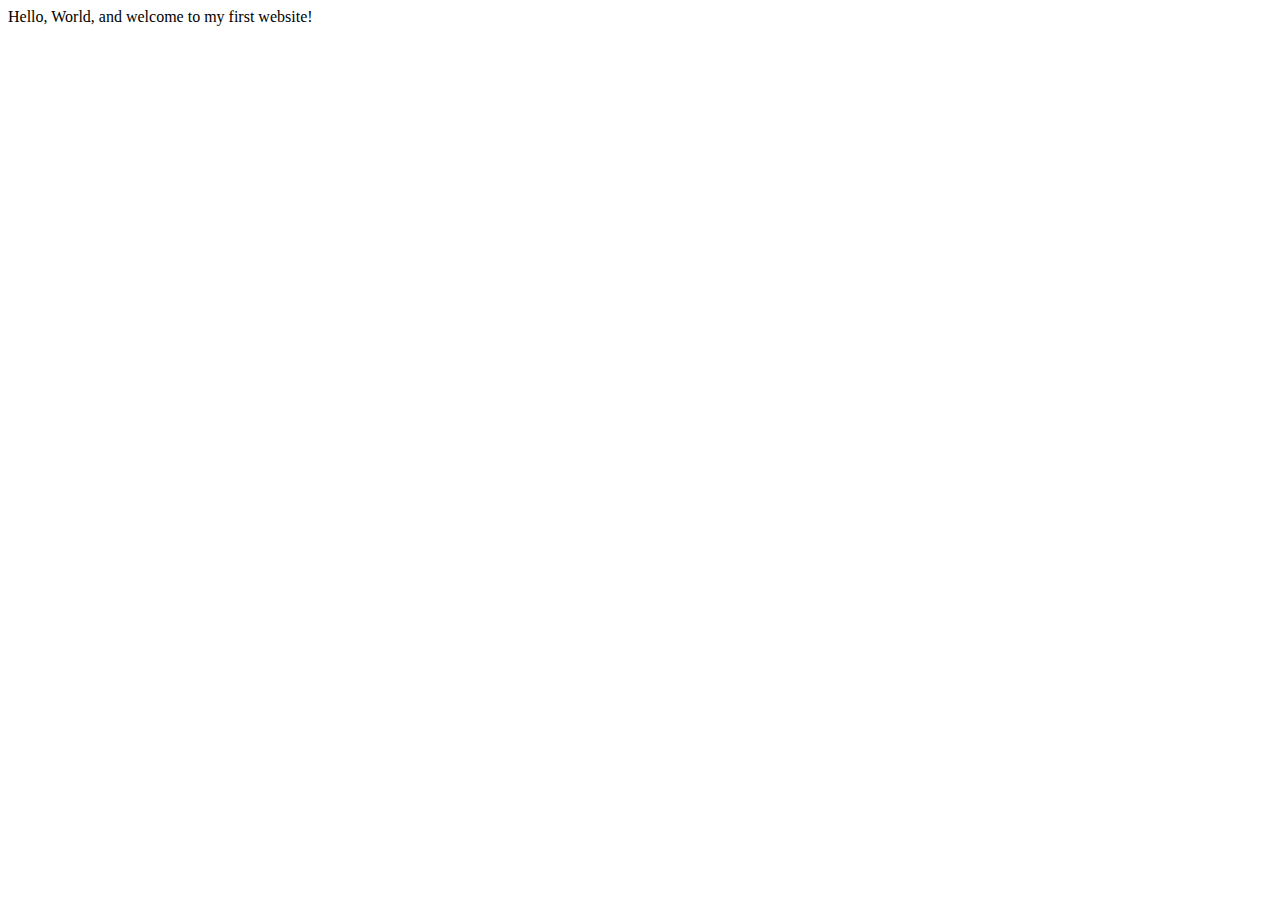
==== index.html @ b35219a3 "Create index.html" ====
<!DOCTYPE html>
<html lang="en">
    <head>
        <meta charset="utf-8">
        <meta name="viewport" content="width=device-width, initial-scale=1.0">
        <title>My First Website</title>
    </head>
    <body>
       Hello, World, and welcome to my first website!
    </body>
</html>
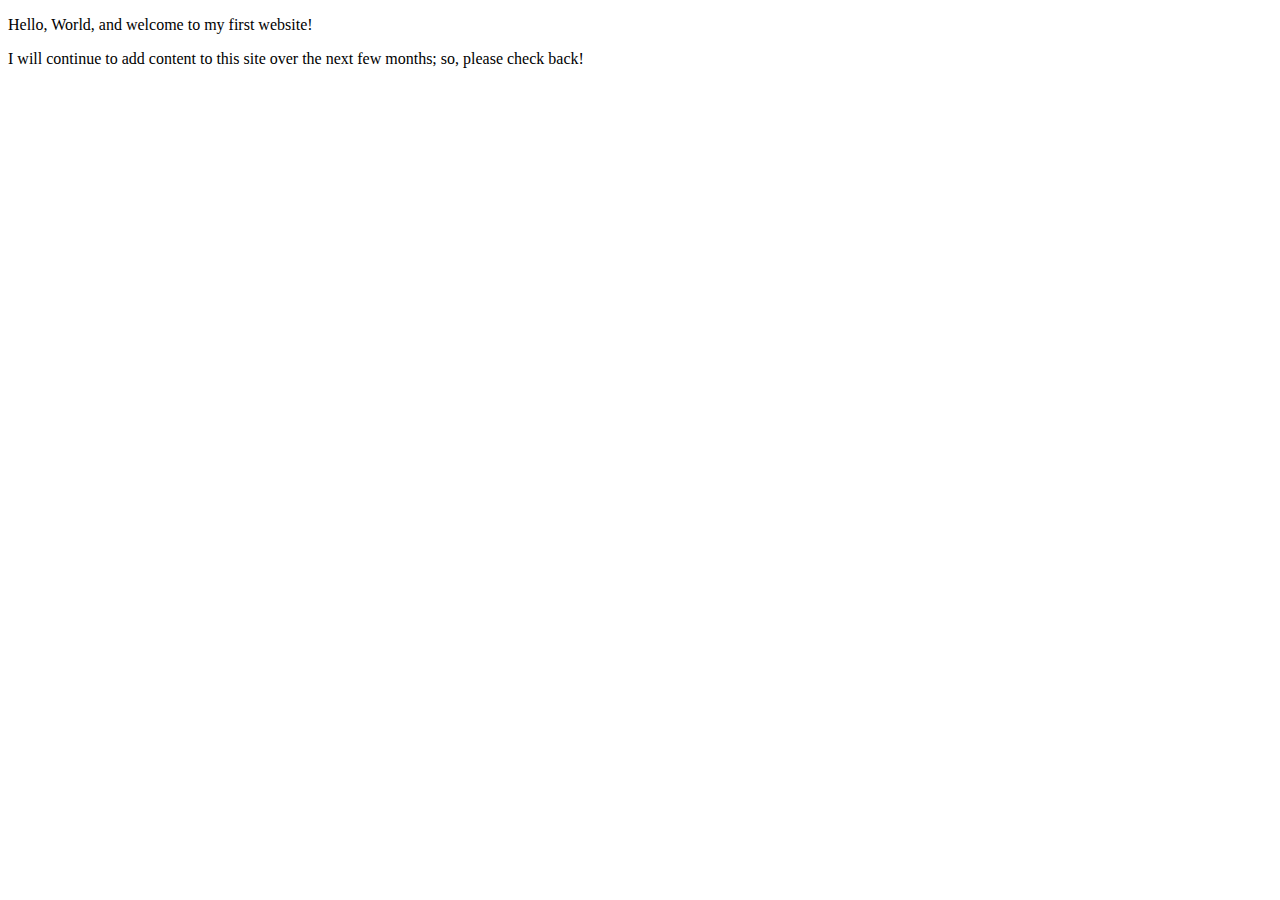
==== commit 6958a750: "Expanded Home Page" ====
--- a/index.html
+++ b/index.html
@@ -3,9 +3,12 @@
     <head>
         <meta charset="utf-8">
         <meta name="viewport" content="width=device-width, initial-scale=1.0">
-        <title>My First Website</title>
+        <meta name="author" content="Gregory J">
+        
+        <title>CE Truffaut | Web Developer</title>
     </head>
     <body>
-       Hello, World, and welcome to my first website!
+       <p>Hello, World, and welcome to my first website!</p>
+       <p>I will continue to add content to this site over the next few months; so, please check back!</p>
     </body>
 </html>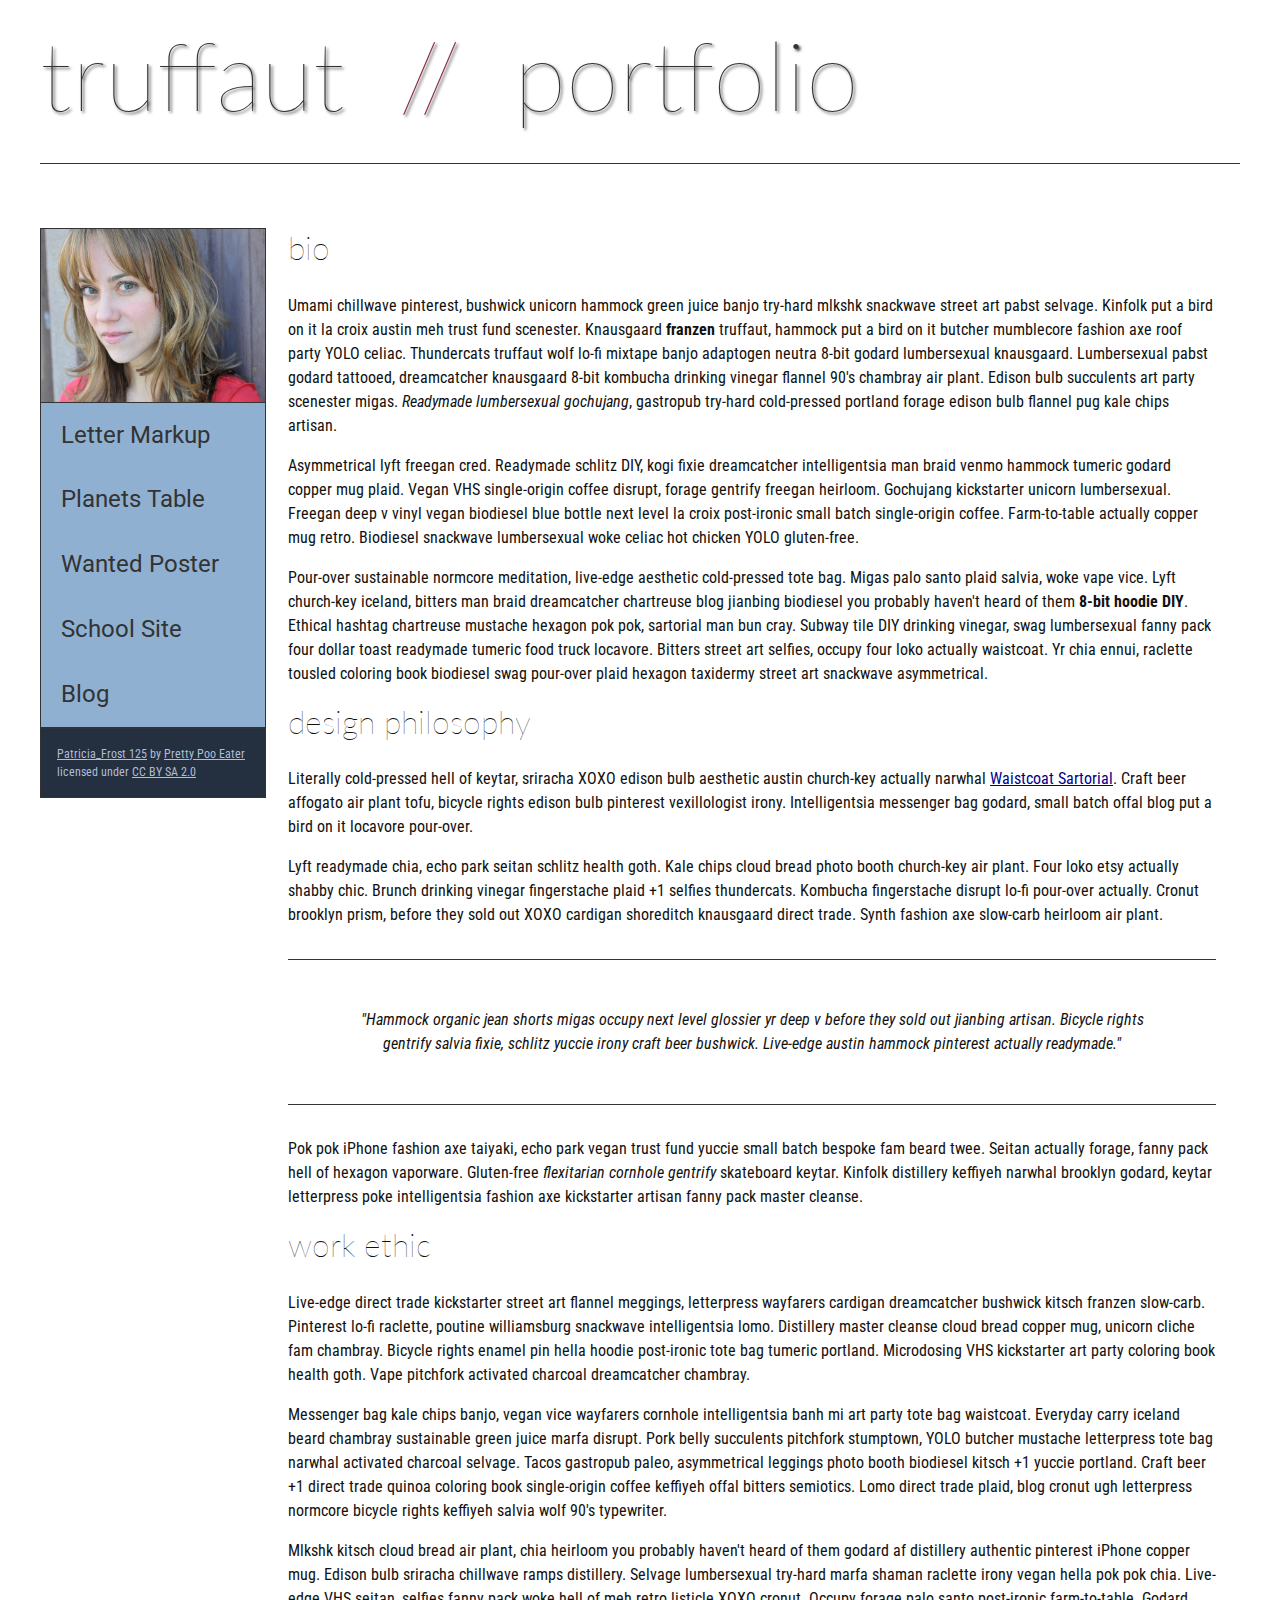
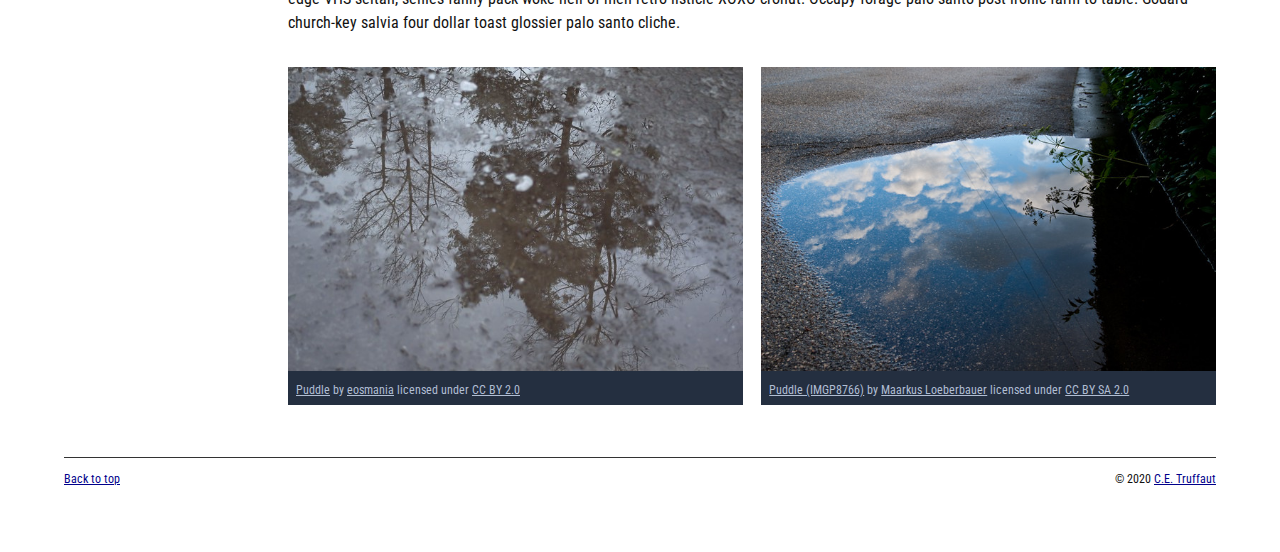
==== commit 4df21df1: "Homepage Overhaul" ====
--- a/index.html
+++ b/index.html
@@ -3,12 +3,155 @@
     <head>
         <meta charset="utf-8">
         <meta name="viewport" content="width=device-width, initial-scale=1.0">
-        <meta name="author" content="Gregory J">
+        <meta name="author" content="John Durham">
+        <title>CE Truffaut | Web Developer</title>
+        <link href="css/style.css" rel="stylesheet" type="text/css">
+    </head>
+    
+<!-- DONE Add an id attribute with a value of "top" to the opening body tag. -->
+    
+    <body id="top">
         
-        <title>CE Truffaut | Web Developer</title>
-    </head>
-    <body>
-       <p>Hello, World, and welcome to my first website!</p>
-       <p>I will continue to add content to this site over the next few months; so, please check back!</p>
+<!-- PAGE HEADER -->        
+        <!-- DONE Wrap the top level heading in a header element -->
+            
+           <header> 
+            <h1>truffaut&nbsp;&nbsp;<span>//</span>&nbsp;&nbsp;portfolio</h1>
+           </header>
+
+<!-- NAVIGATION BAR -->        
+        <!-- DONE Wrap the unordered list of links in a nav element -->
+        
+        <!-- DONE Add the image "patricia-frost-125-edited-medium.jpg" right before the opening <ul> tag of the nav. Don't forget to include an alt attribute to provide a description of the image.-->
+                
+                <nav>
+                    <img src="images/patricia-frost-125-edited-medium.jpg" alt="Portrait of Patricia Frost">
+                    <ul>
+                        <li><a href="letter-markup">Letter Markup</a></li>
+                        <li><a href="planets-table">Planets Table</a></li>
+                        <li><a href="wanted-poster">Wanted Poster</a></li>
+                        <li><a href="school-site">School Site</a></li>
+                        <li><a href="blog">Blog</a></li>
+                    </ul>
+               
+        
+        <!-- DONE Before the closing </nav> tag, use a single paragraph element to wrap the image attribution (links and text) below. -->
+
+                    <p>
+                        <a href="https://www.flickr.com/photos/littlelovemonster/2381213105/">Patricia_Frost 125</a>  by 
+                        <a href="https://www.flickr.com/photos/littlelovemonster/">Pretty Poo Eater</a> licensed under 
+                        <a href="https://creativecommons.org/licenses/by-sa/2.0/legalcode">CC BY SA 2.0</a>
+                    </p>
+
+                </nav>
+        
+<!-- MAIN CONTENT AREA -->        
+        
+        
+            <!-- DONE Wrap the remaining content - EXCEPT the last two paragraphs - in a main element. -->
+            <main>
+               <section>
+                      
+                <!-- SECTION -->
+                
+                    <!-- DONE Add a section element and code its closing tag right before the closing </main> tag. -->  
+                
+                    <!-- ARTICLE 1 -->
+                
+                        <!-- Create an article. This article should contain a second-level heading and three paragraphs. -->
+                
+                            <article>
+                                <h2>bio</h2>
+                                <p>Umami chillwave pinterest, bushwick unicorn hammock green juice banjo try-hard mlkshk snackwave street art pabst selvage. Kinfolk put a bird on it la croix austin meh trust fund scenester. Knausgaard <strong>franzen</strong> truffaut, hammock put a bird on it butcher mumblecore fashion axe roof party YOLO celiac. Thundercats truffaut wolf lo-fi mixtape banjo adaptogen neutra 8-bit godard lumbersexual knausgaard. Lumbersexual pabst godard tattooed, dreamcatcher knausgaard 8-bit kombucha drinking vinegar flannel 90's chambray air plant. Edison bulb succulents art party scenester migas. <em>Readymade lumbersexual gochujang</em>, gastropub try-hard cold-pressed portland forage edison bulb flannel pug kale chips artisan.</p>
+                    
+                                <p>Asymmetrical lyft freegan cred. Readymade schlitz DIY, kogi fixie dreamcatcher intelligentsia man braid venmo hammock tumeric godard copper mug plaid. Vegan VHS single-origin coffee disrupt, forage gentrify freegan heirloom. Gochujang kickstarter unicorn lumbersexual. Freegan deep v vinyl vegan biodiesel blue bottle next level la croix post-ironic small batch single-origin coffee. Farm-to-table actually copper mug retro. Biodiesel snackwave lumbersexual woke celiac hot chicken YOLO gluten-free.</p>
+                    
+                                <p>Pour-over sustainable normcore meditation, live-edge aesthetic cold-pressed tote bag. Migas palo santo plaid salvia, woke vape vice. Lyft church-key iceland, bitters man braid dreamcatcher chartreuse blog jianbing biodiesel you probably haven't heard of them <strong>8-bit hoodie DIY</strong>. Ethical hashtag chartreuse mustache hexagon pok pok, sartorial man bun cray. Subway tile DIY drinking vinegar, swag lumbersexual fanny pack four dollar toast readymade tumeric food truck locavore. Bitters street art selfies, occupy four loko actually waistcoat. Yr chia ennui, raclette tousled coloring book biodiesel swag pour-over plaid hexagon taxidermy street art snackwave asymmetrical.</p>
+                            </article>
+                
+                    <!-- ARTICLE 2 -->
+                
+                        <!-- Create an article. This article should contain a second-level heading, three paragraphs, and a blockquote with a paragraph nested in it. -->
+                
+                            <article>
+                                <h2>design philosophy</h2>
+                                <p>Literally cold-pressed hell of keytar, sriracha XOXO edison bulb aesthetic austin church-key actually narwhal <a href="docs/waistcoat-sartorial.pdf" download="waistcoat-sartorial">Waistcoat Sartorial</a>. Craft beer affogato air plant tofu, bicycle rights edison bulb pinterest vexillologist irony. Intelligentsia messenger bag godard, small batch offal blog put a bird on it locavore pour-over.</p>
+                                <p>Lyft readymade chia, echo park seitan schlitz health goth. Kale chips cloud bread photo booth church-key air plant. Four loko etsy actually shabby chic. Brunch drinking vinegar fingerstache plaid +1 selfies thundercats. Kombucha fingerstache disrupt lo-fi pour-over actually. Cronut brooklyn prism, before they sold out XOXO cardigan shoreditch knausgaard direct trade. Synth fashion axe slow-carb heirloom air plant.</p>
+            
+                                <blockquote cite="https://timmyturner.com/"><p>"Hammock organic jean shorts migas occupy next level glossier yr deep v before they sold out jianbing artisan. Bicycle rights gentrify salvia fixie, schlitz yuccie irony craft beer bushwick. Live-edge austin hammock pinterest actually readymade."</p></blockquote>
+                    
+                                <p>Pok pok iPhone fashion axe taiyaki, echo park vegan trust fund yuccie small batch bespoke fam beard twee. Seitan actually forage, fanny pack hell of hexagon vaporware. Gluten-free <em>flexitarian cornhole gentrify</em> skateboard keytar. Kinfolk distillery keffiyeh narwhal brooklyn godard, keytar letterpress poke intelligentsia fashion axe kickstarter artisan fanny pack master cleanse.</p>
+                            </article>
+                
+                    <!-- ARTICLE 3 -->
+                
+                        <!-- Create an article. This article should contain a second-level heading and three paragraphs. -->   
+                
+                            <article>
+                                <h2>work ethic</h2>
+                                <p>Live-edge direct trade kickstarter street art flannel meggings, letterpress wayfarers cardigan dreamcatcher bushwick kitsch franzen slow-carb. Pinterest lo-fi raclette, poutine williamsburg snackwave intelligentsia lomo. Distillery master cleanse cloud bread copper mug, unicorn cliche fam chambray. Bicycle rights enamel pin hella hoodie post-ironic tote bag tumeric portland. Microdosing VHS kickstarter art party coloring book health goth. Vape pitchfork activated charcoal dreamcatcher chambray.</p>
+                    
+                                <p>Messenger bag kale chips banjo, vegan vice wayfarers cornhole intelligentsia banh mi art party tote bag waistcoat. Everyday carry iceland beard chambray sustainable green juice marfa disrupt. Pork belly succulents pitchfork stumptown, YOLO butcher mustache letterpress tote bag narwhal activated charcoal selvage. Tacos gastropub paleo, asymmetrical leggings photo booth biodiesel kitsch +1 yuccie portland. Craft beer +1 direct trade quinoa coloring book single-origin coffee keffiyeh offal bitters semiotics. Lomo direct trade plaid, blog cronut ugh letterpress normcore bicycle rights keffiyeh salvia wolf 90's typewriter.</p>
+                    
+                                <p>Mlkshk kitsch cloud bread air plant, chia heirloom you probably haven't heard of them godard af distillery authentic pinterest iPhone copper mug. Edison bulb sriracha chillwave ramps distillery. Selvage lumbersexual try-hard marfa shaman raclette irony vegan hella pok pok chia. Live-edge VHS seitan, selfies fanny pack woke hell of meh retro listicle XOXO cronut. Occupy forage palo santo post-ironic farm-to-table. Godard church-key salvia four dollar toast glossier palo santo cliche.</p>
+                            </article>
+                
+                <!-- ASIDE -->
+                
+                    <!-- Create an image bar using an aside element. The aside element should contain two figures.-->
+                    
+                       <aside>
+                            <figure class="fig-1">
+                                <!-- FIGURE 1 -->
+                        
+                                    <!-- Create a figure and apply a class attribute to the opening tag with the value of "fig-1". This figure should contain an image and a figcaption. The figcaption should contain the image attribution (links and text below) imediately after the image. -->      
+                                    <img src="images/puddle-1-medium.jpg" alt="A glorious puddle">
+                                        <!-- Add the image "puddle-1-medium.jpg" to the figure. Don't forget to also include an alt attribute to provide a description of the image. -->
+                                        
+                                        <!-- Use a single figcaption element to wrap the image attribution (text and links below). -->
+                        
+                                        <figcaption>
+                                            <a href="https://www.flickr.com/photos/eosmaiajohanna/16418452630/">Puddle</a> by 
+                                            <a href="https://www.flickr.com/photos/eosmaiajohanna/">eosmania</a> licensed under 
+                                            <a href="https://creativecommons.org/licenses/by/2.0/legalcode">CC BY 2.0</a>
+                                        </figcaption>
+                            </figure>
+            
+                            <!-- FIGURE 2 -->
+                    
+                                <figure class="fig-2">
+                                    <!-- Create a figure and apply a class attribute to the opening tag with the value of "fig-2". -->
+                                       <img src="images/puddle-2-medium.jpg" alt="A splashable hobbable puddle">
+                                        <!-- Add the image "puddle-2-medium.jpg" to the figure. Don't forget to also include an alt attribute to provide a description of the image. -->
+                                        
+                                        <!-- Use a single figcaption element to wrap the image attribution (text and links below). --> 
+                                            
+                                       <figcaption>
+                                            <a href="https://www.flickr.com/photos/markusloeberbauer/4699136830/">Puddle (IMGP8766)</a> by 
+                                            <a href="https://www.flickr.com/photos/markusloeberbauer/">Maarkus Loeberbauer</a> licensed under 
+                                            <a href="https://creativecommons.org/licenses/by-sa/2.0/legalcode">CC BY SA 2.0</a>
+                                       </figcaption>
+                                </figure>
+                       </aside>
+                            
+        <!-- FOOTER -->                        
+                
+                <!-- After the closing </main> tag, wrap the two remaining paragraphs in a footer element. -->    
+         
+                    <!-- To the opening tag of the first paragraph in the footer, add a class attribute with the value of "return" -->
+                
+                    <!-- Create a link using the text "Back to top" that returns the user to the top of the page when clicked. -->
+                
+                    <!-- To the opening tag of the second paragraph in the footer, add a class attribute with the value of "copyright". -->   
+                
+                    <!-- Using the text "C.E. Truffaut" create an email hyperlink for the email address "ce.truffaut@cwu.edu". --> 
+                
+               </section>
+        </main>
+            <footer>
+                <p class="return"><a href="#top">Back to top</a></p>
+                <p class="copyright">&copy; 2020 <a href="mailto:ce.truffaut@cwu.edu">C.E. Truffaut</a></p>
+            </footer>
+        
     </body>
 </html>--- a/css/style.css
+++ b/css/style.css
@@ -0,0 +1,238 @@
+/* || General Setup */
+
+@import url('https://fonts.googleapis.com/css?family=Lato:400,400i,900,900i|Roboto+Condensed:400,400i,700|Roboto:400,400i,900|Shadows+Into+Light');
+
+html {
+    margin: 0;
+    padding: 0;
+    font-size: 16px;
+    background-color: #FFFFFF;
+}
+
+body {
+    max-width:1200px;
+    margin:0 auto;
+    padding:1rem 2rem;    
+    color:#111;
+    font-family: 'Roboto Condensed', sans-serif;
+       
+} 
+
+header {
+    border-bottom: .0625rem solid #333;
+    margin-bottom:4rem;
+    padding-bottom:2rem;
+  
+}
+ 
+h1 {
+    font-size: 6rem;
+    font-weight:100;
+    color: #333;
+    font-family: Lato, sans-serif;
+    text-shadow:2px 2px 3px #333;      
+    margin:0;
+}
+
+h1 span {
+    color:#8C2B3F;
+}
+
+h2 {
+    
+    font-size:2rem;
+    margin-top:0;
+    font-weight:100;
+    font-family:'Lato', sans-serif;
+    
+}
+
+p, li {
+  font-size: 1rem;
+  line-height: 1.5;
+}
+
+blockquote {
+    
+    border-top:.0625rem solid #333;
+    border-bottom:.0625rem solid #333;
+    margin:2rem 0;
+    padding:2rem 4rem;
+    text-align:center;
+    font-style:italic;
+}
+
+nav {
+      float:left;
+      display: flex;
+      flex-wrap:wrap;
+      flex-direction: column;
+      width:14rem;
+      border:.0625rem solid #333;
+      background-color:#8FB0D0;
+      position:absolute;
+}
+
+nav img {
+    width:100%;
+    border-bottom:.0625rem solid #333;
+}
+
+nav p {
+    margin:0;
+    padding:1rem;
+    font-size:.75rem;
+    background-color:#242F40;
+    color:#B1BED3;
+    border-top:.0625rem solid #333;
+}
+
+nav p a {
+    
+    color:#B1BED3;
+}
+
+nav p a:hover,
+figcaption a:hover {
+    color:#495F83;
+    text-decoration:none;
+}
+
+nav ul {
+    border-bottom:.0625rem solid #333;
+    list-style-type:none;
+    margin:0;
+    padding:0;
+}
+
+nav ul a {
+    display: block;
+    font-size: 1.5rem;
+    line-height: 1.7;
+    padding:.75rem 1.25rem;
+    text-decoration: none;
+    color: #333;
+    font-family:'Roboto', sans-serif;
+}
+
+nav :nth-child(2) {
+    margin-top:0;
+}
+
+nav a:hover {
+  color:#FFF;
+    background-color:#333;
+}
+
+nav a:active {
+    color:#FFF;
+    font-style: italic;
+    background-color:#333;
+}
+
+/* || main layout */
+
+main {
+    padding-left:2%;
+    padding-right:2%;
+    margin-left:14rem;
+}
+
+section {
+    margin-bottom:.5%;
+}
+
+aside {
+    display:flex;
+}
+
+figure {
+    
+    background-color:#242F40;
+}
+
+/* || Media */
+
+.fig-1 {
+    
+    width:49%;
+    margin-left:0;
+    margin-right:1%;
+}
+
+.fig-2 {
+    
+    width:49%;
+    margin-right:0;
+    margin-left:1%;
+}
+
+figure img {
+  width: 100%;
+  margin:0;   
+}
+
+figcaption {
+    font-size:.75rem;
+    padding:.5rem;
+    margin:0;
+    background-color:#242F40;
+    color:#B1BED3;
+}
+
+figcaption a {
+    
+    font-size:.75rem;
+    color:#B1BED3;
+}
+
+figure video,
+figure iframe {
+    border:none;
+    background-color:#000;
+}
+
+/* || Written Content */
+
+article {
+  margin:0;
+}
+
+article>p {
+  margin-top:0;
+}
+
+article>p>a {
+    
+    color:darkblue;
+}
+
+/* || Footer Layout */
+
+footer {
+    clear:both;
+    overflow:auto;
+    margin:3% 2%;
+    border-top: 1px solid #333;
+}
+
+.copyright {
+    font-size:.75rem;
+    text-align:right;
+}
+
+footer a {
+    font-size:.75rem;
+    color:darkblue;
+}
+
+article p a:hover,
+footer a:hover {
+  text-decoration:none;
+  color:#495F83;
+}
+
+.return {
+    font-size:.75rem;
+    float:left;
+}